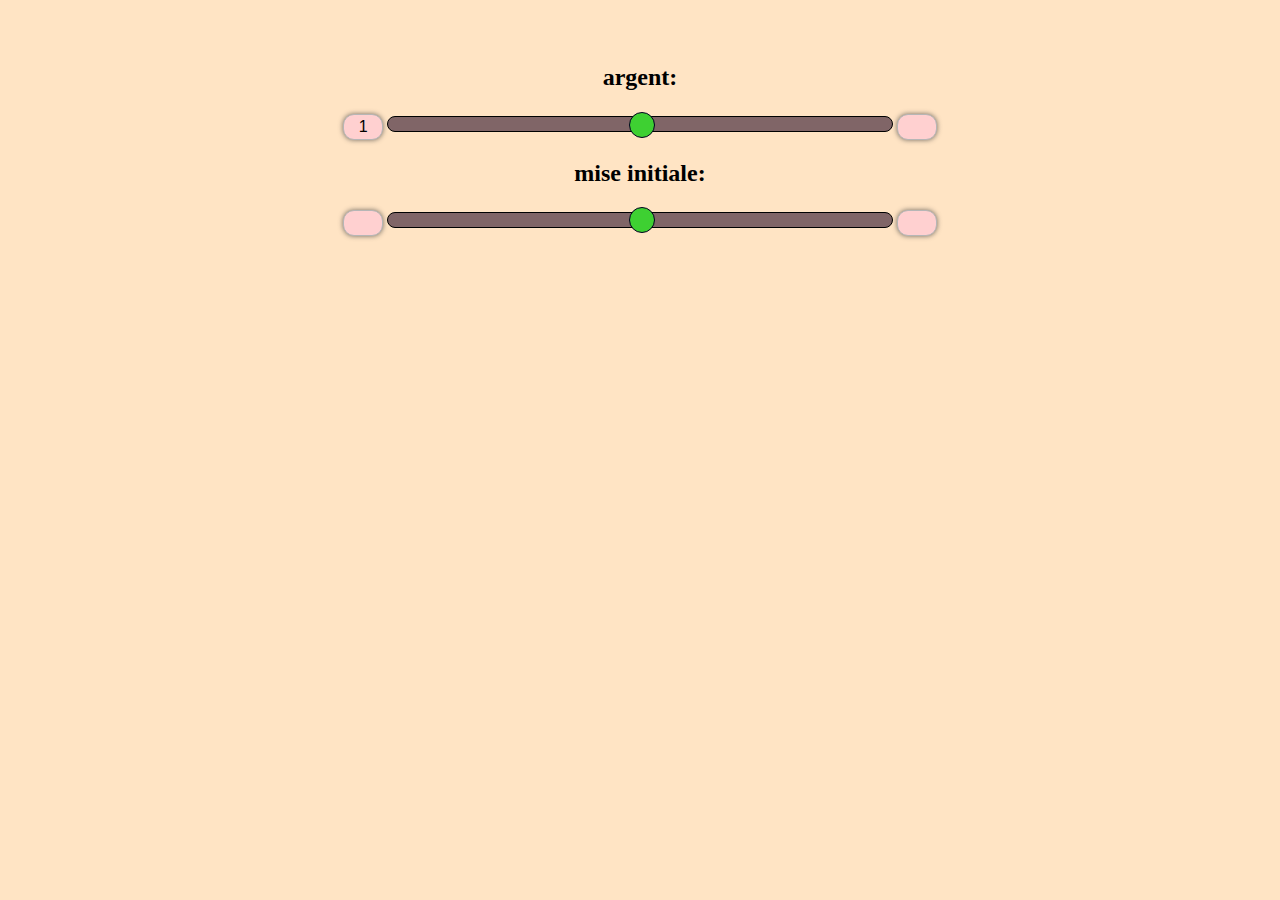
==== Calculator/Calculator.html @ c869db1f "sliders changent nums" ====
<!DOCTYPE html>
<html lang="en">
<head>
    <meta charset="UTF-8">
    <meta http-equiv="X-UA-Compatible" content="IE=edge">
    <meta name="viewport" content="width=device-width, initial-scale=1.0">
    <link rel="stylesheet" href="./ressource/css/index.css">
    <title>Calculator</title>
</head>
<body>

    <h2 id="valeurArgent">argent:</h2>
    <input type="number" value="1" class="numbers">
    <input type="range" min="1" max="100" class="rangebar" id="choixArgent" oninput="changeArgent()"/>
    <input type="number" class="numbers">


    <h2 id="valeurMise">mise initiale:</h2>
    <input type="number" class="numbers">
    <input type="range" min="1" max="100" class="rangebar" id="choixMise" oninput="changeMise()"/>
    <input type="number" class="numbers">

    
</body>

<script src="./ressource/js/logic.js"></script>
</html>
---- Calculator/ressource/css/index.css ----
body {
    text-align: center;
    margin-top: 4rem;
    background-color: bisque;
}


.numbers {
    width: 2rem;
    display: inline;
    text-align: center;
    padding: 3px;
    font-size: 16px;
    border-width: 1px;
    border-color: #b6b6b6;
    background-color: #ffd0d0;
    color: #000000;
    border-style: solid;
    border-radius: 11px;
    box-shadow: 0px 0px 5px rgba(66,66,66,.75);

}

.numbers:focus {
    outline: none;
}

/*remove arrows input numbers */
/* Chrome, Safari, Edge, Opera */
input::-webkit-outer-spin-button,
input::-webkit-inner-spin-button {
  -webkit-appearance: none;
  margin: 0;
}

/* Firefox */
input[type=number] {
  -moz-appearance: textfield;
}



input[type=range].rangebar {
    width: 40%;
    margin: 5px 0;
    background-color: transparent;
    -webkit-appearance: none;
}
input[type=range].rangebar:focus {
    outline: none;
}
input[type=range].rangebar::-webkit-slider-runnable-track {
    background: rgba(92, 65, 77, 0.78);
    border: 0.3px solid #010101;
    border-radius: 9.3px;
    width: 100%;
    height: 16px;
    cursor: pointer;
}
input[type=range].rangebar::-webkit-slider-thumb {
    margin-top: -5.3px;
    width: 26px;
    height: 26px;
    background: #3ed032;
    border: 1.8px solid #00001e;
    border-radius: 15px;
    cursor: pointer;
    -webkit-appearance: none;
}
input[type=range].rangebar:focus::-webkit-slider-runnable-track {
    background: #6b4c5a;
}
input[type=range].rangebar::-moz-range-track {
    background: rgba(92, 65, 77, 0.78);
    border: 0.3px solid #010101;
    border-radius: 9.3px;
    width: 100%;
    height: 16px;
    cursor: pointer;
}
input[type=range].rangebar::-moz-range-thumb {
    width: 26px;
    height: 26px;
    background: #3ed032;
    border: 1.8px solid #00001e;
    border-radius: 15px;
    cursor: pointer;
}
input[type=range].rangebar::-ms-track {
    background: transparent;
    border-color: transparent;
    border-width: 5.9px 0;
    color: transparent;
    width: 100%;
    height: 16px;
    cursor: pointer;
}
input[type=range].rangebar::-ms-fill-lower {
    background: #4d3640;
    border: 0.3px solid #010101;
    border-radius: 18.6px;
}
input[type=range].rangebar::-ms-fill-upper {
    background: rgba(92, 65, 77, 0.78);
    border: 0.3px solid #010101;
    border-radius: 18.6px;
}
input[type=range].rangebar::-ms-thumb {
    width: 26px;
    height: 26px;
    background: #3ed032;
    border: 1.8px solid #00001e;
    border-radius: 15px;
    cursor: pointer;
    margin-top: 0px;
    /*Needed to keep the Edge thumb centred*/
}
input[type=range].rangebar:focus::-ms-fill-lower {
    background: rgba(92, 65, 77, 0.78);
}
input[type=range].rangebar:focus::-ms-fill-upper {
    background: #6b4c5a;
}

@supports (-ms-ime-align:auto) {
    input[type=range].rangebar {
        margin: 0;
    }
}
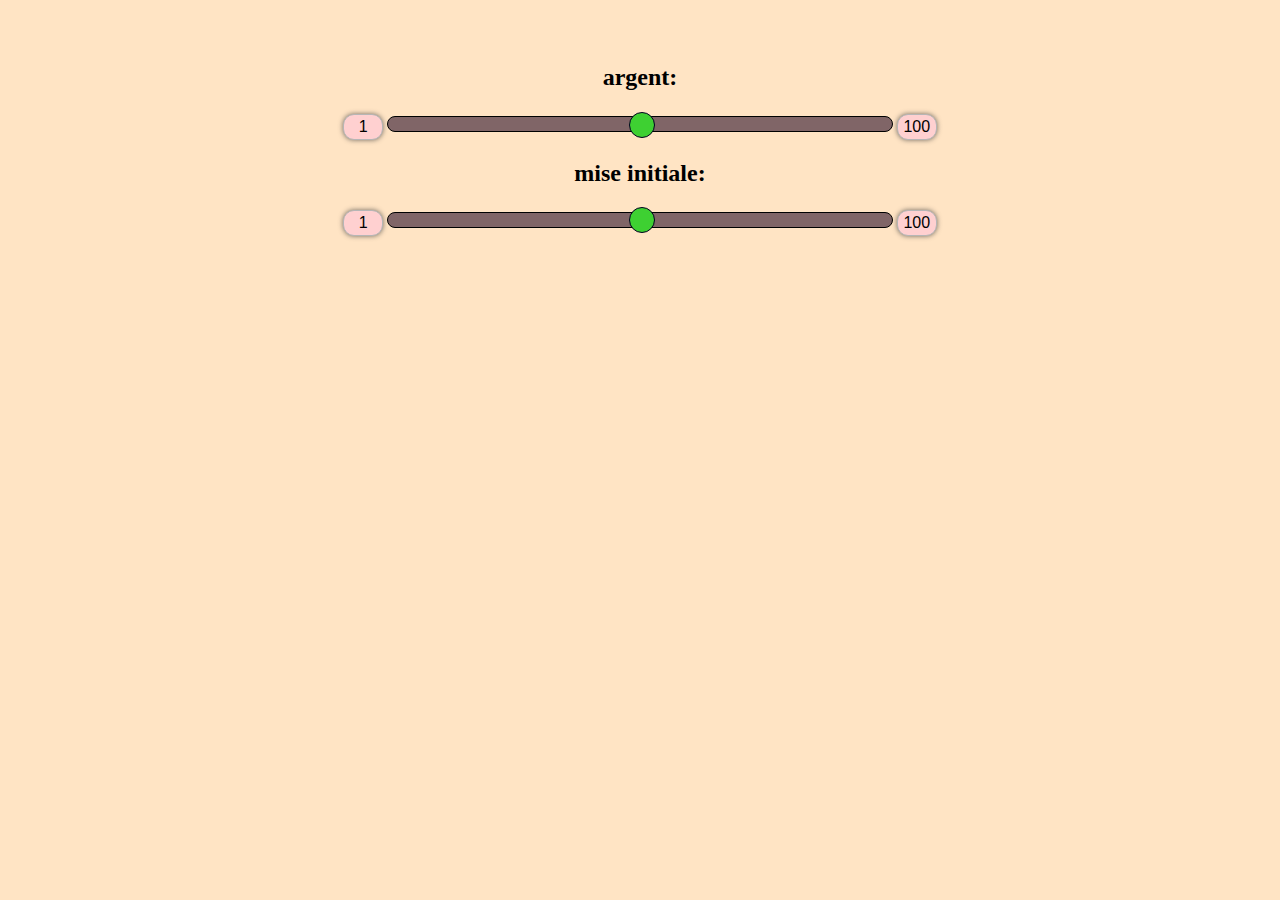
==== commit 6f6d730d: "change range sliders" ====
--- a/Calculator/Calculator.html
+++ b/Calculator/Calculator.html
@@ -10,15 +10,15 @@
 <body>
 
     <h2 id="valeurArgent">argent:</h2>
-    <input type="number" value="1" class="numbers">
+    <input type="number" value = "1" class="numbers" id="minArgent" onchange="onRangeModification()">
     <input type="range" min="1" max="100" class="rangebar" id="choixArgent" oninput="changeArgent()"/>
-    <input type="number" class="numbers">
+    <input type="number" value="100" class="numbers" id="maxArgent" onchange="onRangeModification()">
 
 
     <h2 id="valeurMise">mise initiale:</h2>
-    <input type="number" class="numbers">
+    <input type="number" value="1" class="numbers" id="minMise" onchange="onRangeModification()">
     <input type="range" min="1" max="100" class="rangebar" id="choixMise" oninput="changeMise()"/>
-    <input type="number" class="numbers">
+    <input type="number" value="100" class="numbers" id="maxMise" onchange="onRangeModification()">
 
     
 </body>
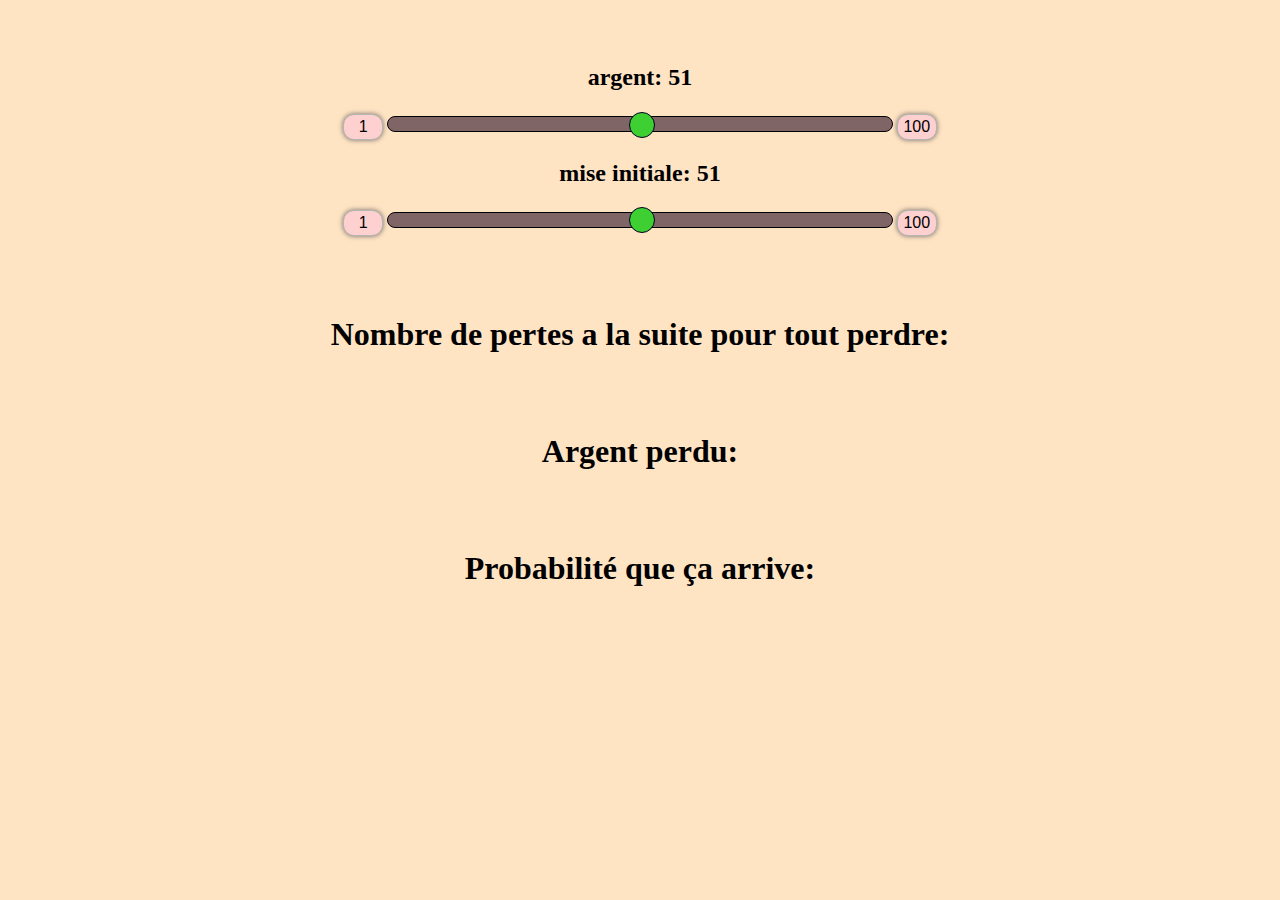
==== commit 0ff39e97: "finished calculator" ====
--- a/Calculator/Calculator.html
+++ b/Calculator/Calculator.html
@@ -9,18 +9,20 @@
 </head>
 <body>
 
-    <h2 id="valeurArgent">argent:</h2>
+    <h2 id="valeurArgent">argent: 51</h2>
     <input type="number" value = "1" class="numbers" id="minArgent" onchange="onRangeModification()">
-    <input type="range" min="1" max="100" class="rangebar" id="choixArgent" oninput="changeArgent()"/>
+    <input type="range" min="1" max="100" class="rangebar" id="choixArgent" oninput="changeArgentMise()"/>
     <input type="number" value="100" class="numbers" id="maxArgent" onchange="onRangeModification()">
 
 
-    <h2 id="valeurMise">mise initiale:</h2>
+    <h2 id="valeurMise">mise initiale: 51</h2>
     <input type="number" value="1" class="numbers" id="minMise" onchange="onRangeModification()">
-    <input type="range" min="1" max="100" class="rangebar" id="choixMise" oninput="changeMise()"/>
+    <input type="range" min="1" max="100" class="rangebar" id="choixMise" oninput="changeArgentMise()"/>
     <input type="number" value="100" class="numbers" id="maxMise" onchange="onRangeModification()">
 
-    
+    <h3 id="nbrPertes">Nombre de pertes a la suite pour tout perdre: </h3>
+    <h3 id="argentPerdu">Argent perdu: </h3>
+    <h3 id="proba">Probabilité que ça arrive: </h3>
 </body>
 
 <script src="./ressource/js/logic.js"></script>
--- a/Calculator/ressource/css/index.css
+++ b/Calculator/ressource/css/index.css
@@ -4,6 +4,10 @@
     background-color: bisque;
 }
 
+h3 {
+    font-size: 2rem;
+    margin: 5rem;
+}
 
 .numbers {
     width: 2rem;
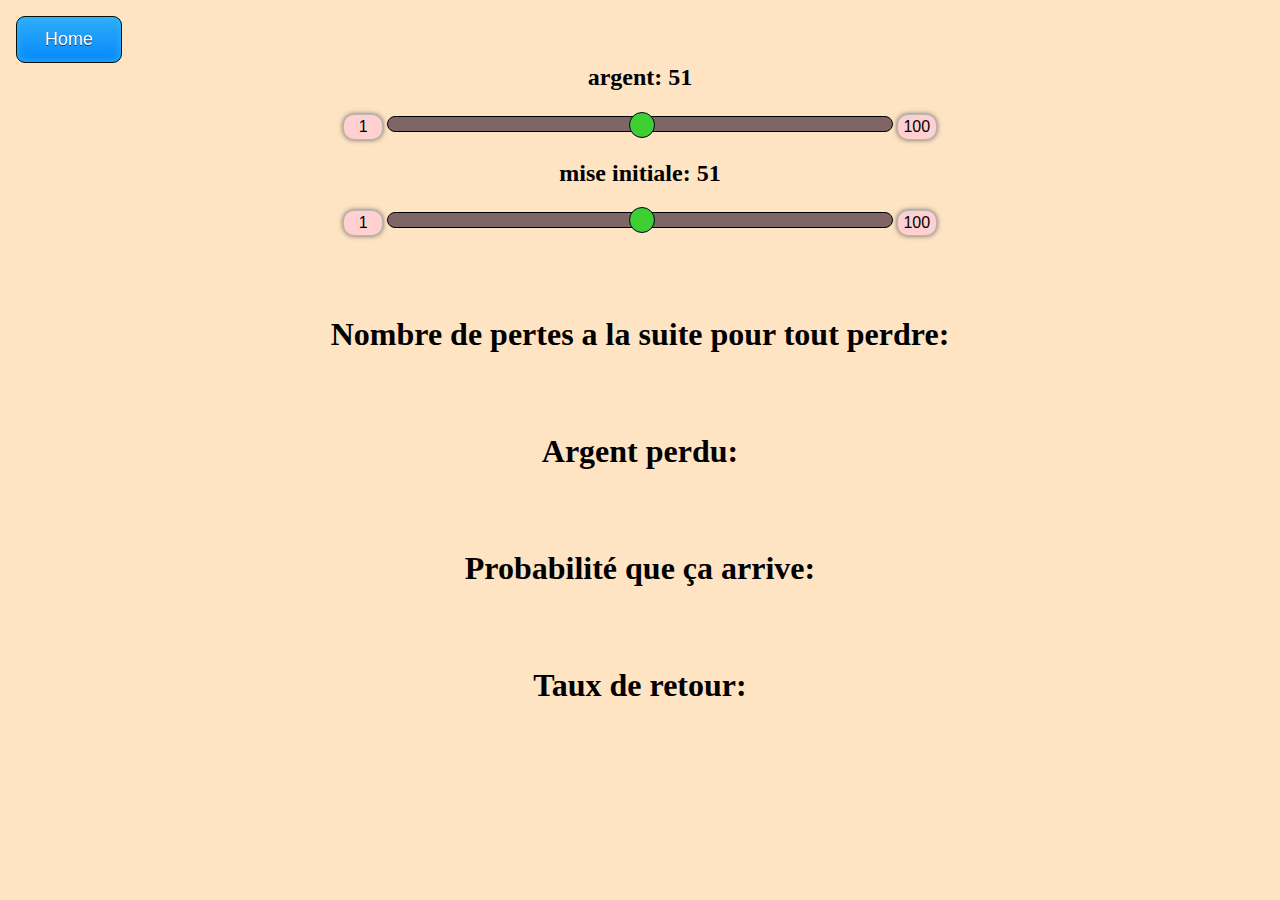
==== commit 4c10f0d9: "finish calculator" ====
--- a/Calculator/Calculator.html
+++ b/Calculator/Calculator.html
@@ -8,6 +8,9 @@
     <title>Calculator</title>
 </head>
 <body>
+    <a href="../index.html">
+        <button id="home">Home</button>
+    </a>
 
     <h2 id="valeurArgent">argent: 51</h2>
     <input type="number" value = "1" class="numbers" id="minArgent" onchange="onRangeModification()">
@@ -23,6 +26,7 @@
     <h3 id="nbrPertes">Nombre de pertes a la suite pour tout perdre: </h3>
     <h3 id="argentPerdu">Argent perdu: </h3>
     <h3 id="proba">Probabilité que ça arrive: </h3>
+    <h3 id="retour">Taux de retour: </h3>
 </body>
 
 <script src="./ressource/js/logic.js"></script>
--- a/Calculator/ressource/css/index.css
+++ b/Calculator/ressource/css/index.css
@@ -7,6 +7,34 @@
 h3 {
     font-size: 2rem;
     margin: 5rem;
+}
+
+#home {
+    top:1rem;
+    left: 1rem;
+    position: fixed;
+    box-shadow:inset 0px 0px 7px 0px #29bbff;
+	background:linear-gradient(to bottom, #2dabf9 5%, #0688fa 100%);
+	background-color:#2dabf9;
+	border-radius:9px;
+	border:1px solid #0b0e07;
+	display:inline-block;
+	cursor:pointer;
+	color:#ffffff;
+	font-family:Arial;
+	font-size:18px;
+	padding:12px 28px;
+	text-decoration:none;
+	text-shadow:0px 1px 0px #263666;
+}
+
+#home:hover {
+    background:linear-gradient(to bottom, #0688fa 5%, #2dabf9 100%);
+	background-color:#0688fa;
+}
+
+#home:active {
+	top: 1.1rem ;    
 }
 
 .numbers {
